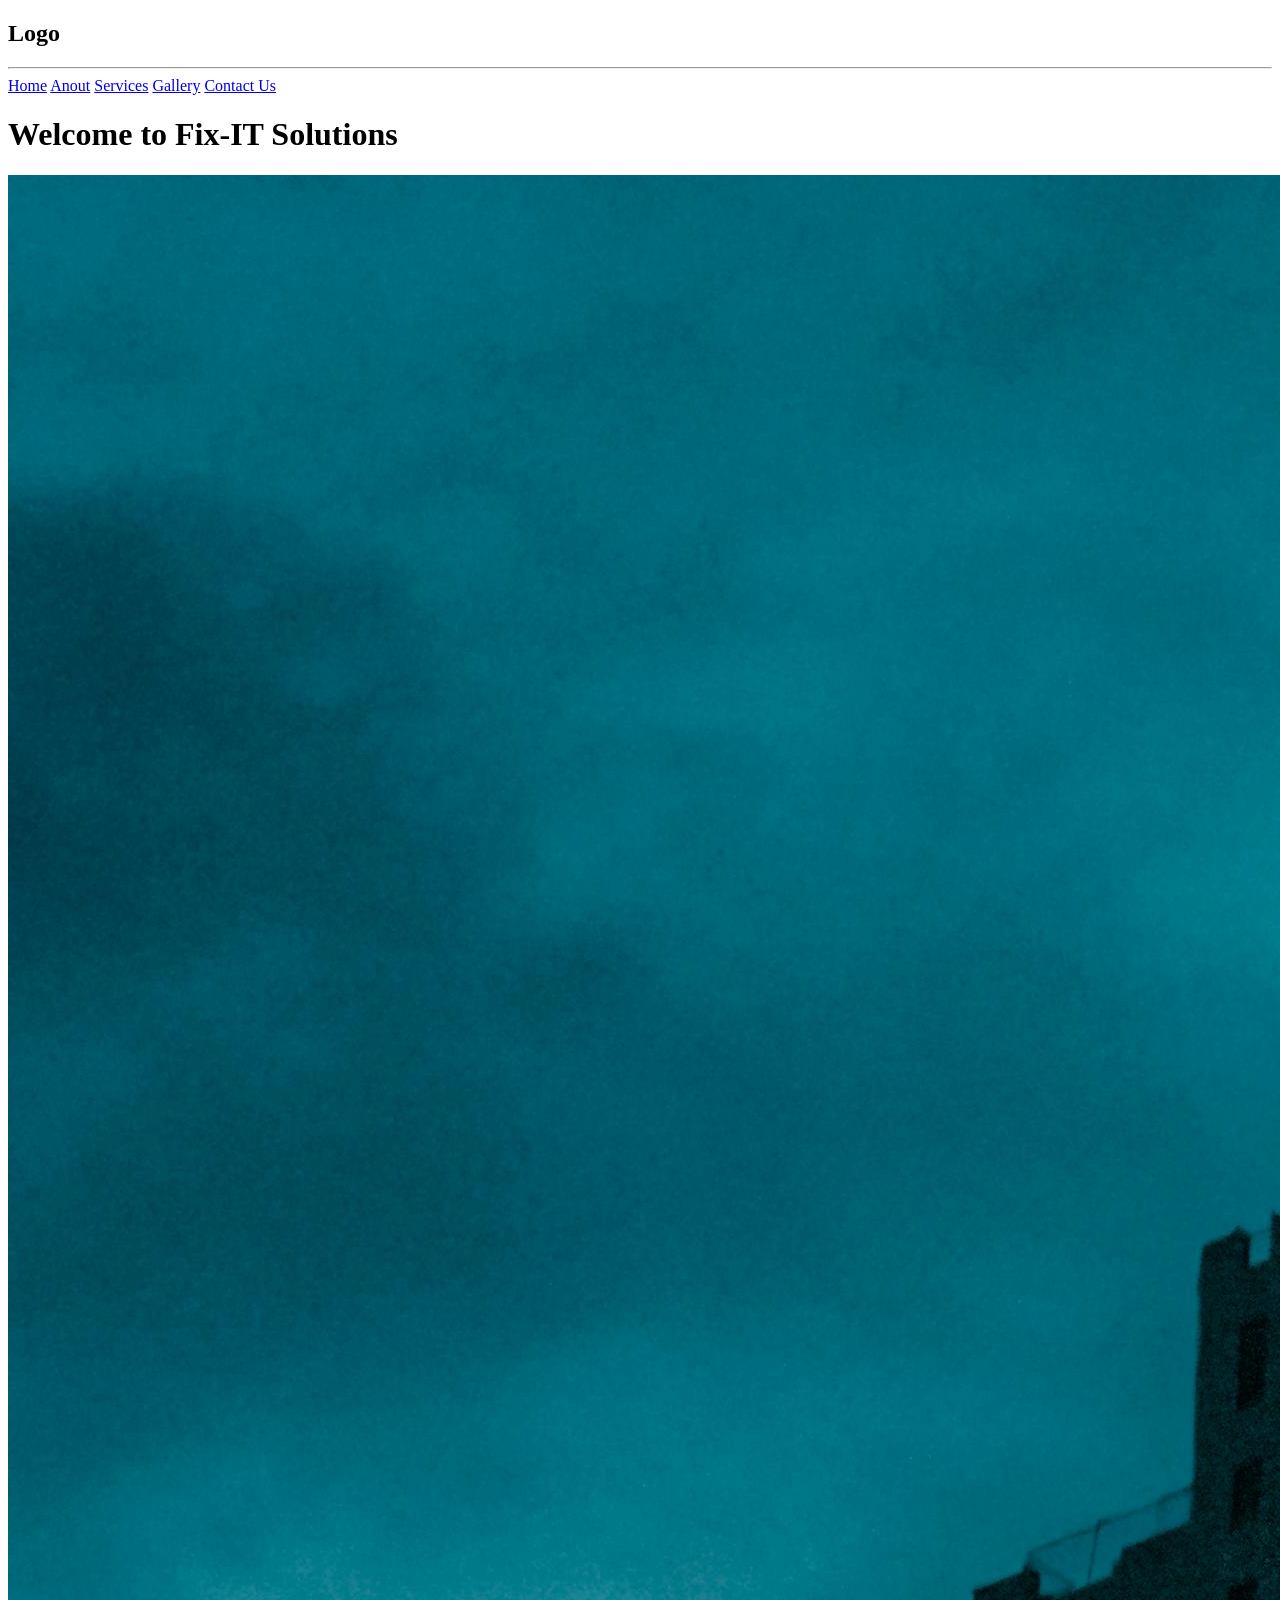
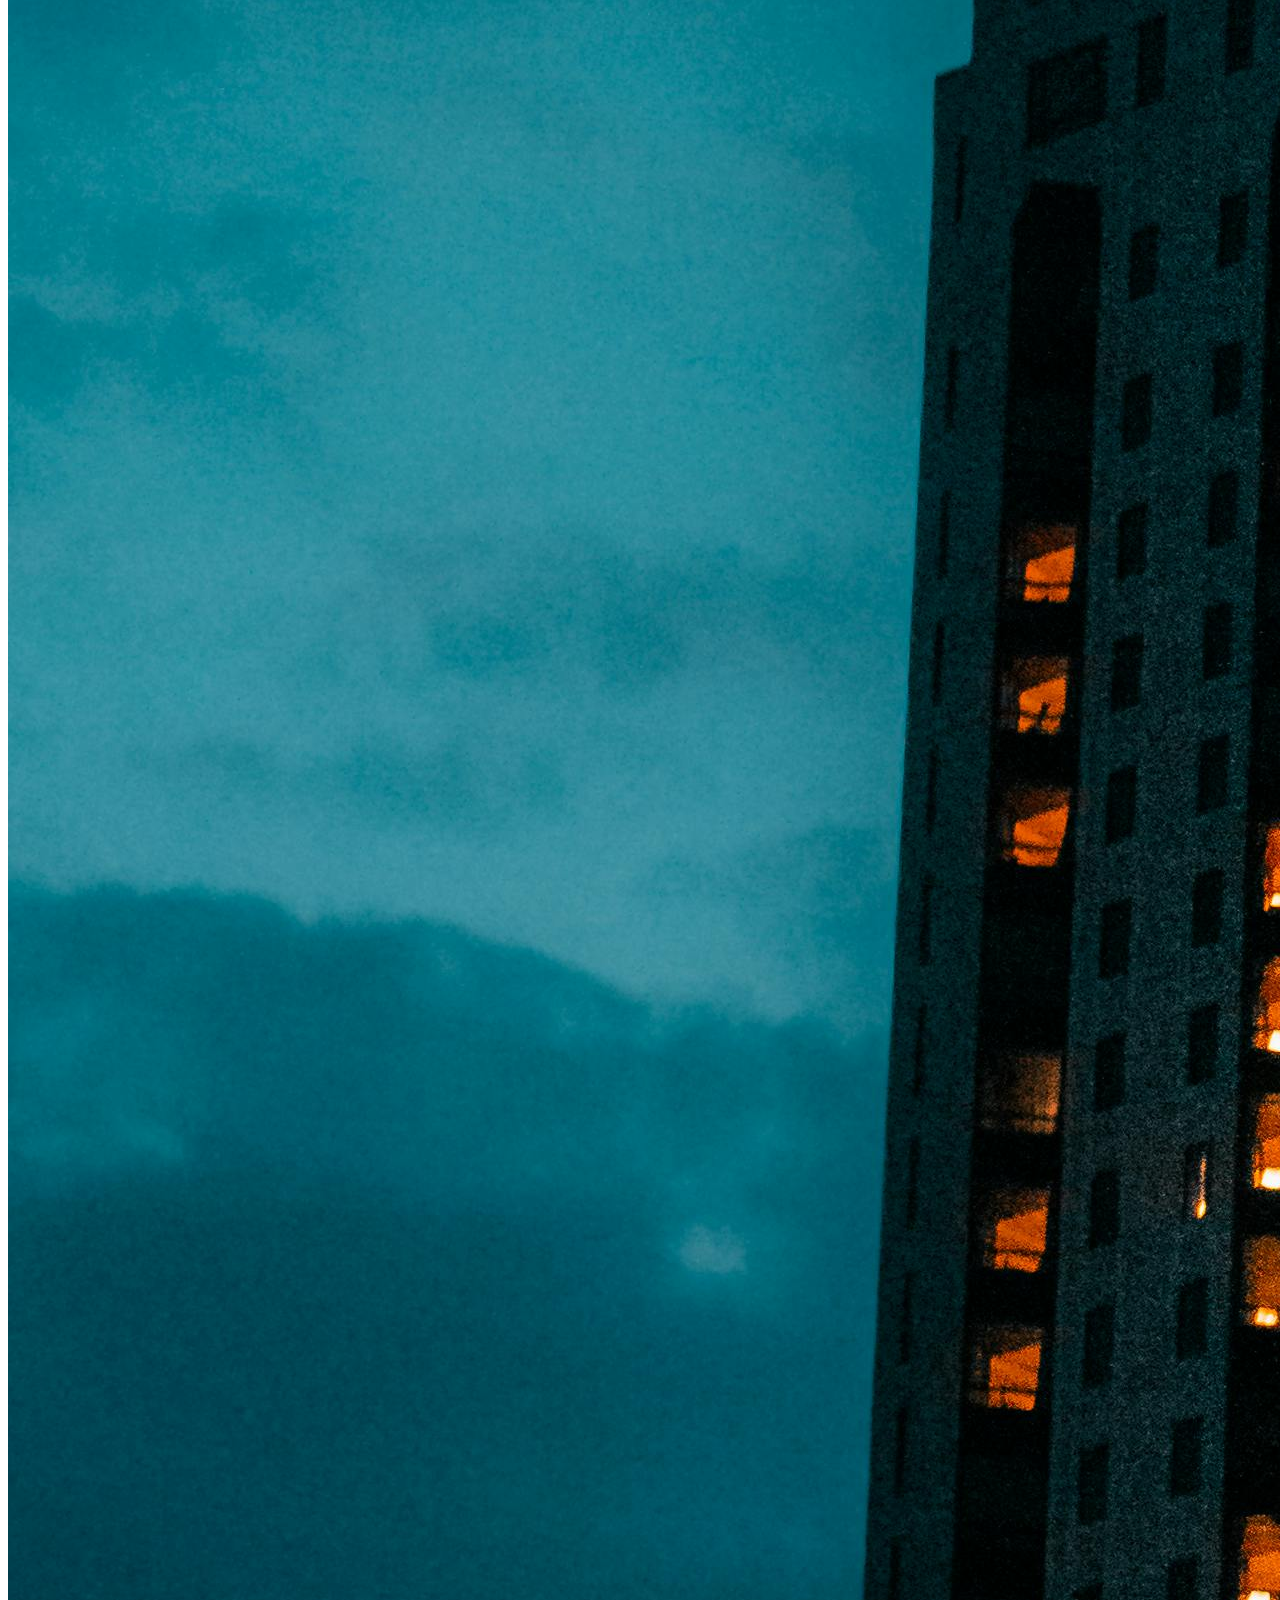
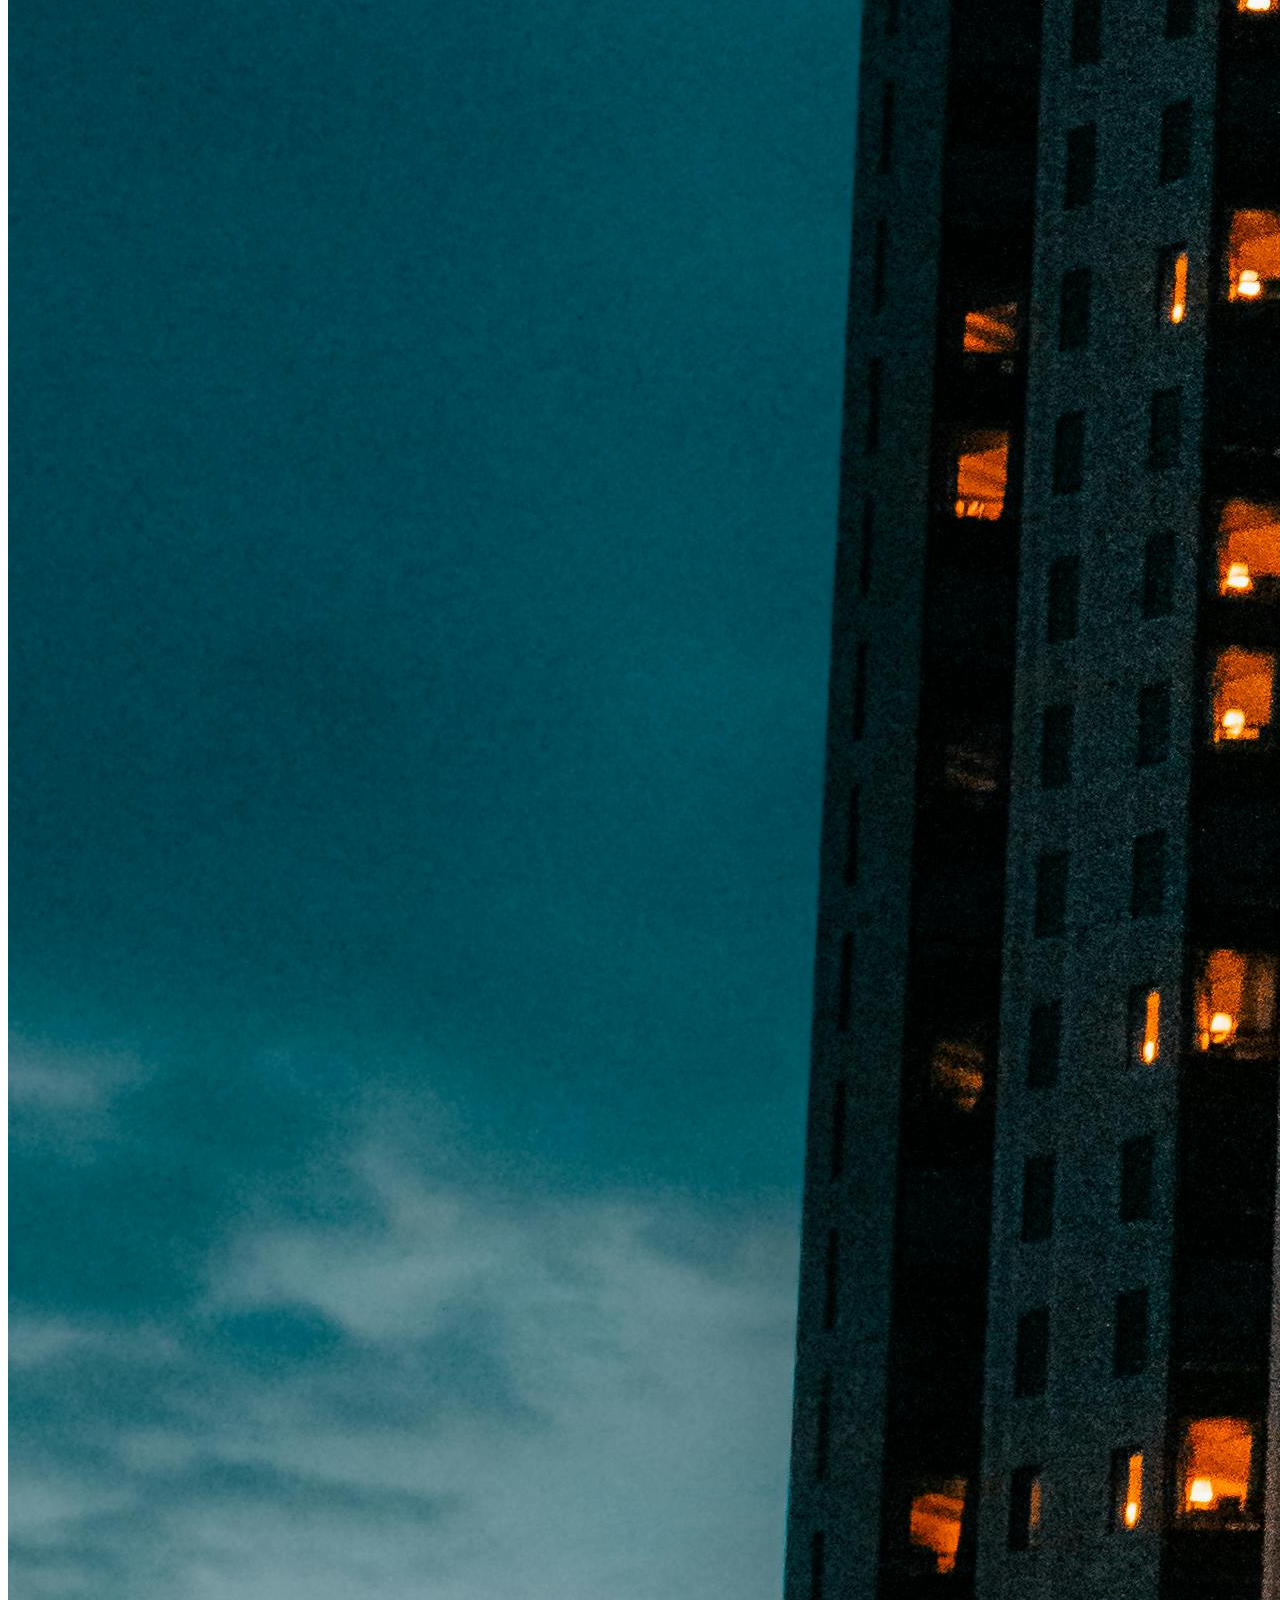
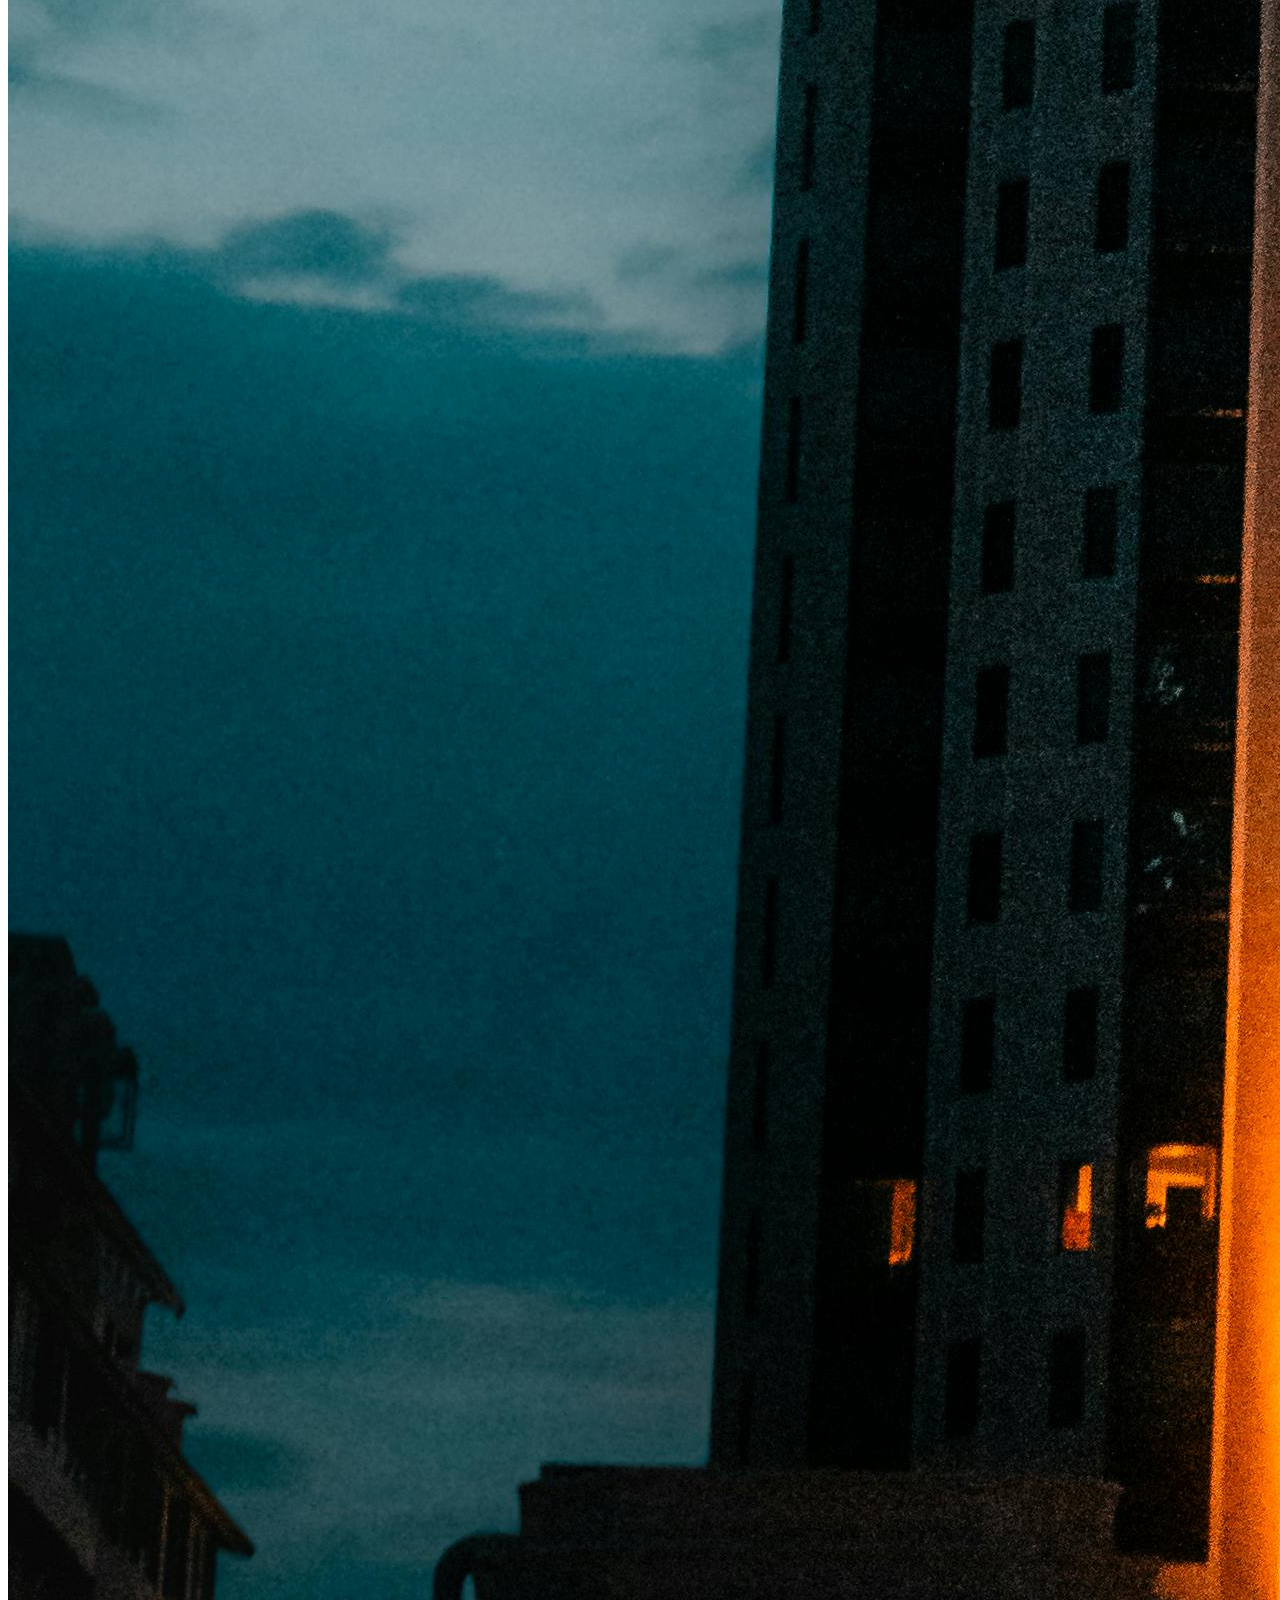
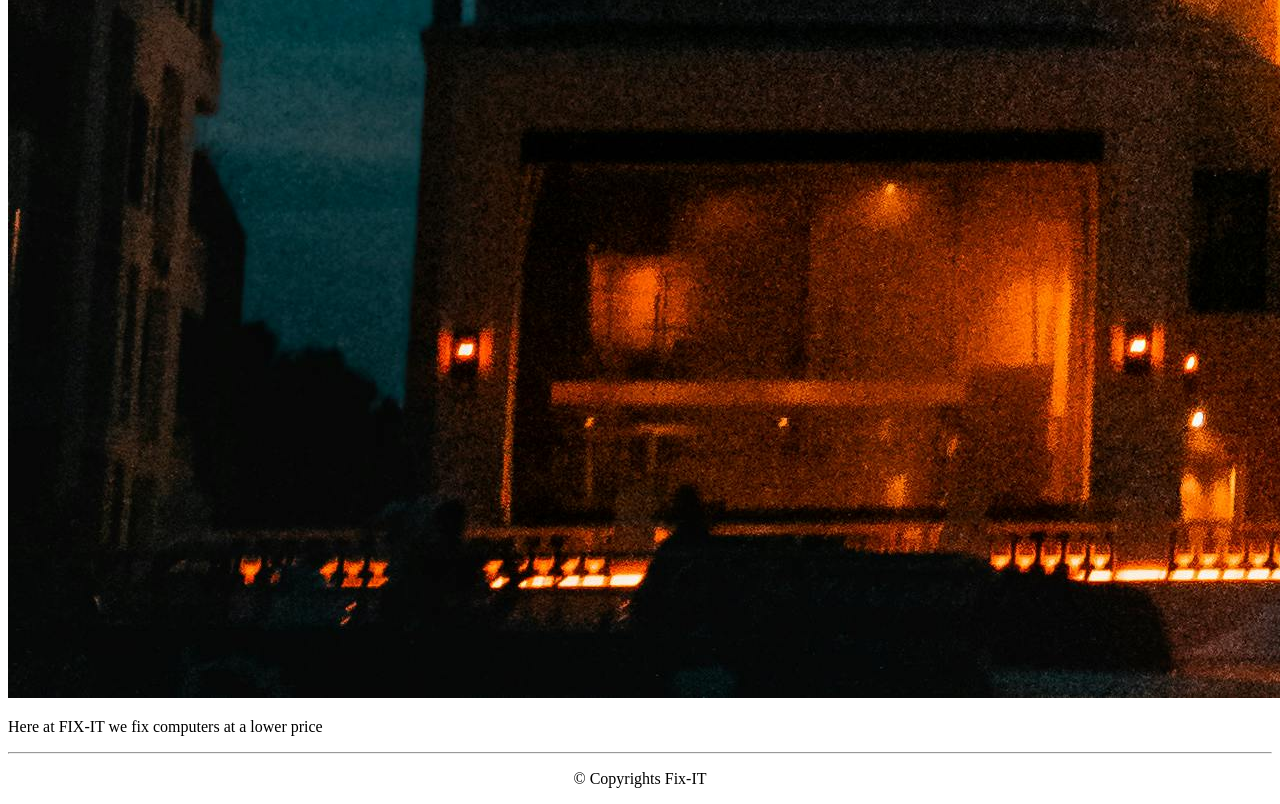
==== Index.html @ e7405445 "First  commit" ====
<!DOCTYPE html>
<html lang="en">
<head>
    <meta charset="UTF-8">
    <meta name="viewport" content="width=device-width, initial-scale=1.0">
    <title>N.W HOTEL</title>
</head>
<body>
    <Header>
        <nav>
            <h2>Logo</h2>
            <hr>
            <a href="Index.html">Home</a>
            <a href="About.html">Anout</a>
            <a href="services.html">Services</a>
            <a href="Gallery.html">Gallery</a>
            <a href="Contact.html">Contact Us</a>
        </nav>
    </Header>
    <main>
        <h1>Welcome to <span>Fix-IT Solutions</span></h1>
        <img src="Images/pexels-sunhung94-28389516.jpg" alt="A Hotel Entrence">
        <p>Here at FIX-IT we fix computers at a lower price</p>
    </main>

    <!--Footer-->
    <footer style="text-align: center;">
        <hr>
        <p>&copy; Copyrights Fix-IT</p>

    </footer>
</body>
</html>
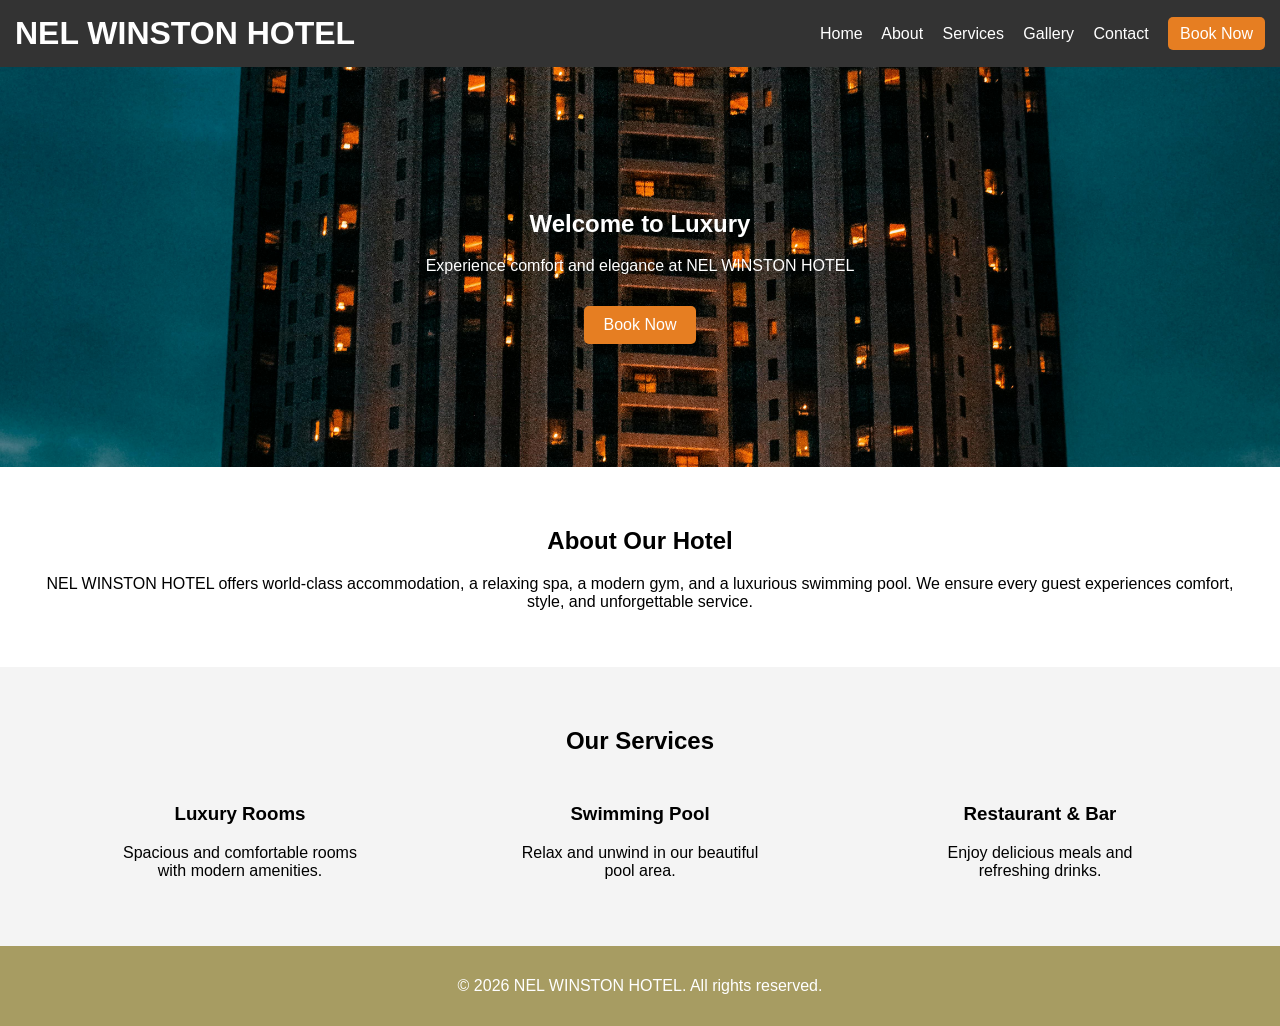
==== commit 56f4065b: "done with part 1" ====
--- a/Index.html
+++ b/Index.html
@@ -3,32 +3,61 @@
 <head>
     <meta charset="UTF-8">
     <meta name="viewport" content="width=device-width, initial-scale=1.0">
-    <title>N.W HOTEL</title>
+    <title>NEL WINSTON HOTEL</title>
 </head>
-<body>
-    <Header>
+<body style="margin:0; font-family: Arial, sans-serif; background-image:url('https://images.unsplash.com/photo-1501117716987-c8e1ecb2102b?auto=format&fit=crop&w=1920&q=80'); background-size:cover; background-position:center; background-repeat:no-repeat;">
+
+    <!-- Header -->
+    <header style="background-color:#333; color:white; padding:15px; display:flex; justify-content:space-between; align-items:center;">
+        <h1 style="margin:0;">NEL WINSTON HOTEL</h1>
         <nav>
-            <h2>Logo</h2>
-            <hr>
-            <a href="Index.html">Home</a>
-            <a href="About.html">Anout</a>
-            <a href="services.html">Services</a>
-            <a href="Gallery.html">Gallery</a>
-            <a href="Contact.html">Contact Us</a>
+            <a href="index.html" style="color:white; margin-right:15px; text-decoration:none;">Home</a>
+            <a href="about.html" style="color:white; margin-right:15px; text-decoration:none;">About</a>
+            <a href="services.html" style="color:white; margin-right:15px; text-decoration:none;">Services</a>
+            <a href="Gallery.html" style="color:white; margin-right:15px; text-decoration:none;">Gallery</a>
+            <a href="contact.html" style="color:white; margin-right:15px; text-decoration:none;">Contact</a>
+            <a href="Booknow.html" style="color:white; text-decoration:none; background:#e67e22; padding:8px 12px; border-radius:5px;">Book Now</a>
         </nav>
-    </Header>
-    <main>
-        <h1>Welcome to <span>Fix-IT Solutions</span></h1>
-        <img src="Images/pexels-sunhung94-28389516.jpg" alt="A Hotel Entrence">
-        <p>Here at FIX-IT we fix computers at a lower price</p>
-    </main>
+    </header>
 
-    <!--Footer-->
-    <footer style="text-align: center;">
-        <hr>
-        <p>&copy; Copyrights Fix-IT</p>
+    <!--Background -->
+    <section style="background:url('Images/pexels-sunhung94-28389516.jpg') no-repeat center/cover; height:400px; display:flex; align-items:center; justify-content:center; color:white; text-align:center;">
+        <div>
+            <h2>Welcome to Luxury</h2>
+            <p>Experience comfort and elegance at NEL WINSTON HOTEL</p>
+            <a href="book.html" style="display:inline-block; margin-top:15px; padding:10px 20px; background:#e67e22; color:white; text-decoration:none; border-radius:5px;">Book Now</a>
+        </div>
+    </section>
 
+    <!-- About -->
+    <section style="padding:40px; text-align:center;">
+        <h2>About Our Hotel</h2>
+        <p>NEL WINSTON HOTEL offers world-class accommodation, a relaxing spa, a modern gym, and a luxurious swimming pool. We ensure every guest experiences comfort, style, and unforgettable service.</p>
+    </section>
+
+    <!-- Services -->
+    <section style="background-color:#f4f4f4; padding:40px; text-align:center;">
+        <h2>Our Services</h2>
+        <div style="display:flex; justify-content:space-around; flex-wrap:wrap;">
+            <div style="width:250px; margin:10px;">
+                <h3>Luxury Rooms</h3>
+                <p>Spacious and comfortable rooms with modern amenities.</p>
+            </div>
+            <div style="width:250px; margin:10px;">
+                <h3>Swimming Pool</h3>
+                <p>Relax and unwind in our beautiful pool area.</p>
+            </div>
+            <div style="width:250px; margin:10px;">
+                <h3>Restaurant & Bar</h3>
+                <p>Enjoy delicious meals and refreshing drinks.</p>
+            </div>
+        </div>
+    </section>
+
+    <!-- Footer -->
+    <footer style="background-color:#a79c62; color:white; text-align:center; padding:15px;">
+        <p>&copy; 2026 NEL WINSTON HOTEL. All rights reserved.</p>
     </footer>
+
 </body>
 </html>
-        
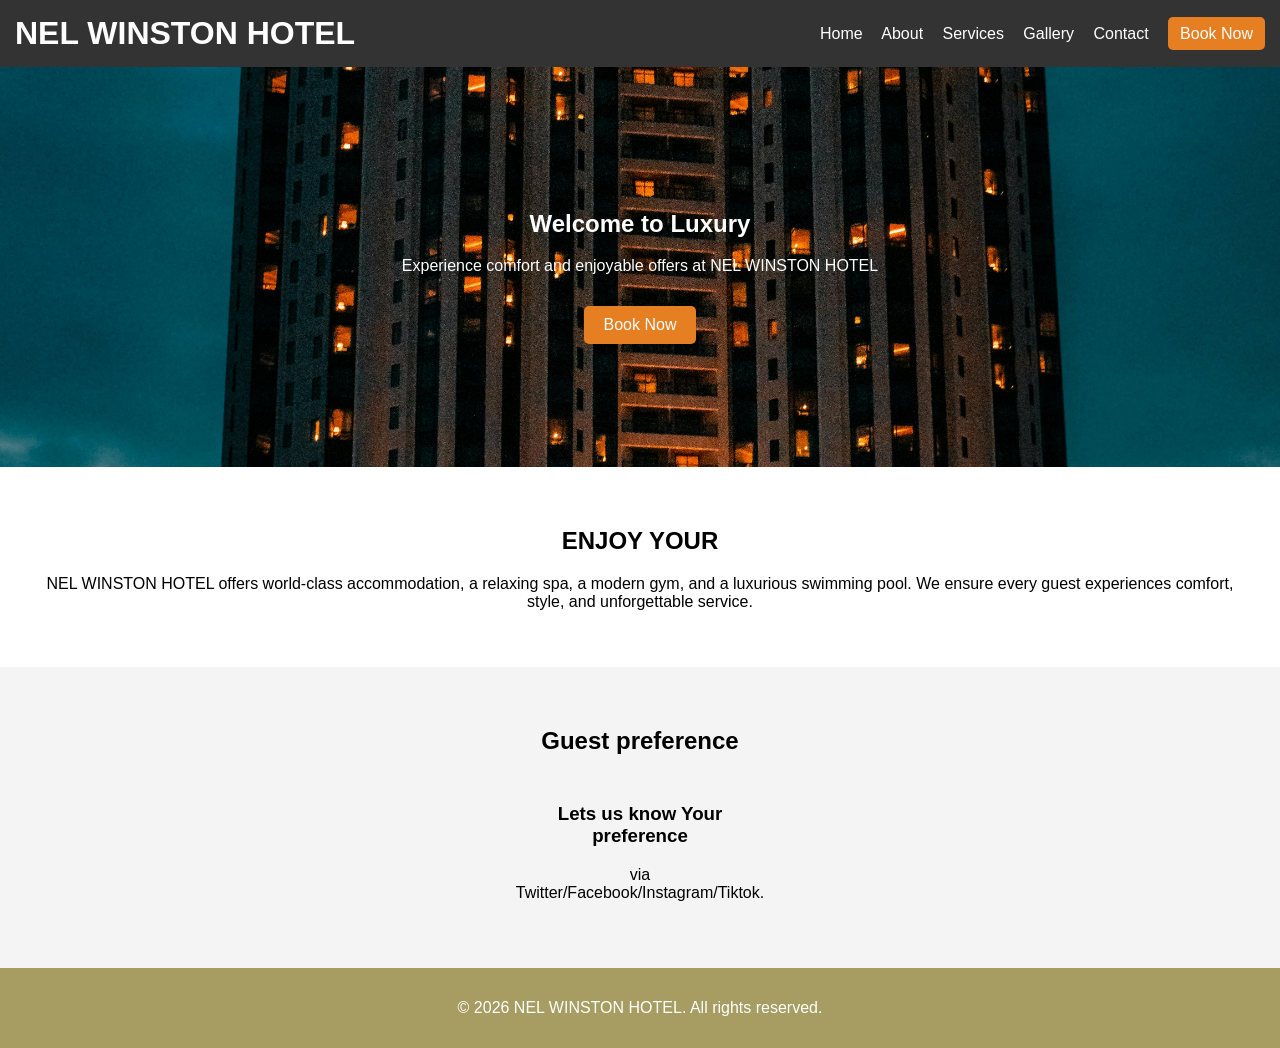
==== commit 1b83d54b: "part 1 completed" ====
--- a/Index.html
+++ b/Index.html
@@ -24,32 +24,25 @@
     <section style="background:url('Images/pexels-sunhung94-28389516.jpg') no-repeat center/cover; height:400px; display:flex; align-items:center; justify-content:center; color:white; text-align:center;">
         <div>
             <h2>Welcome to Luxury</h2>
-            <p>Experience comfort and elegance at NEL WINSTON HOTEL</p>
-            <a href="book.html" style="display:inline-block; margin-top:15px; padding:10px 20px; background:#e67e22; color:white; text-decoration:none; border-radius:5px;">Book Now</a>
+            <p>Experience comfort and enjoyable offers at NEL WINSTON HOTEL</p>
+            <a href="Booknow.html" style="display:inline-block; margin-top:15px; padding:10px 20px; background:#e67e22; color:white; text-decoration:none; border-radius:5px;">Book Now</a>
         </div>
     </section>
 
     <!-- About -->
     <section style="padding:40px; text-align:center;">
-        <h2>About Our Hotel</h2>
+        <h2>ENJOY YOUR</h2>
         <p>NEL WINSTON HOTEL offers world-class accommodation, a relaxing spa, a modern gym, and a luxurious swimming pool. We ensure every guest experiences comfort, style, and unforgettable service.</p>
     </section>
 
-    <!-- Services -->
+    <!-- Guest preference -->
     <section style="background-color:#f4f4f4; padding:40px; text-align:center;">
-        <h2>Our Services</h2>
+        <h2>Guest preference</h2>
         <div style="display:flex; justify-content:space-around; flex-wrap:wrap;">
             <div style="width:250px; margin:10px;">
-                <h3>Luxury Rooms</h3>
-                <p>Spacious and comfortable rooms with modern amenities.</p>
-            </div>
-            <div style="width:250px; margin:10px;">
-                <h3>Swimming Pool</h3>
-                <p>Relax and unwind in our beautiful pool area.</p>
-            </div>
-            <div style="width:250px; margin:10px;">
-                <h3>Restaurant & Bar</h3>
-                <p>Enjoy delicious meals and refreshing drinks.</p>
+                <h3>Lets us know Your preference</h3>
+                <p>via Twitter/Facebook/Instagram/Tiktok.</p>
+            
             </div>
         </div>
     </section>
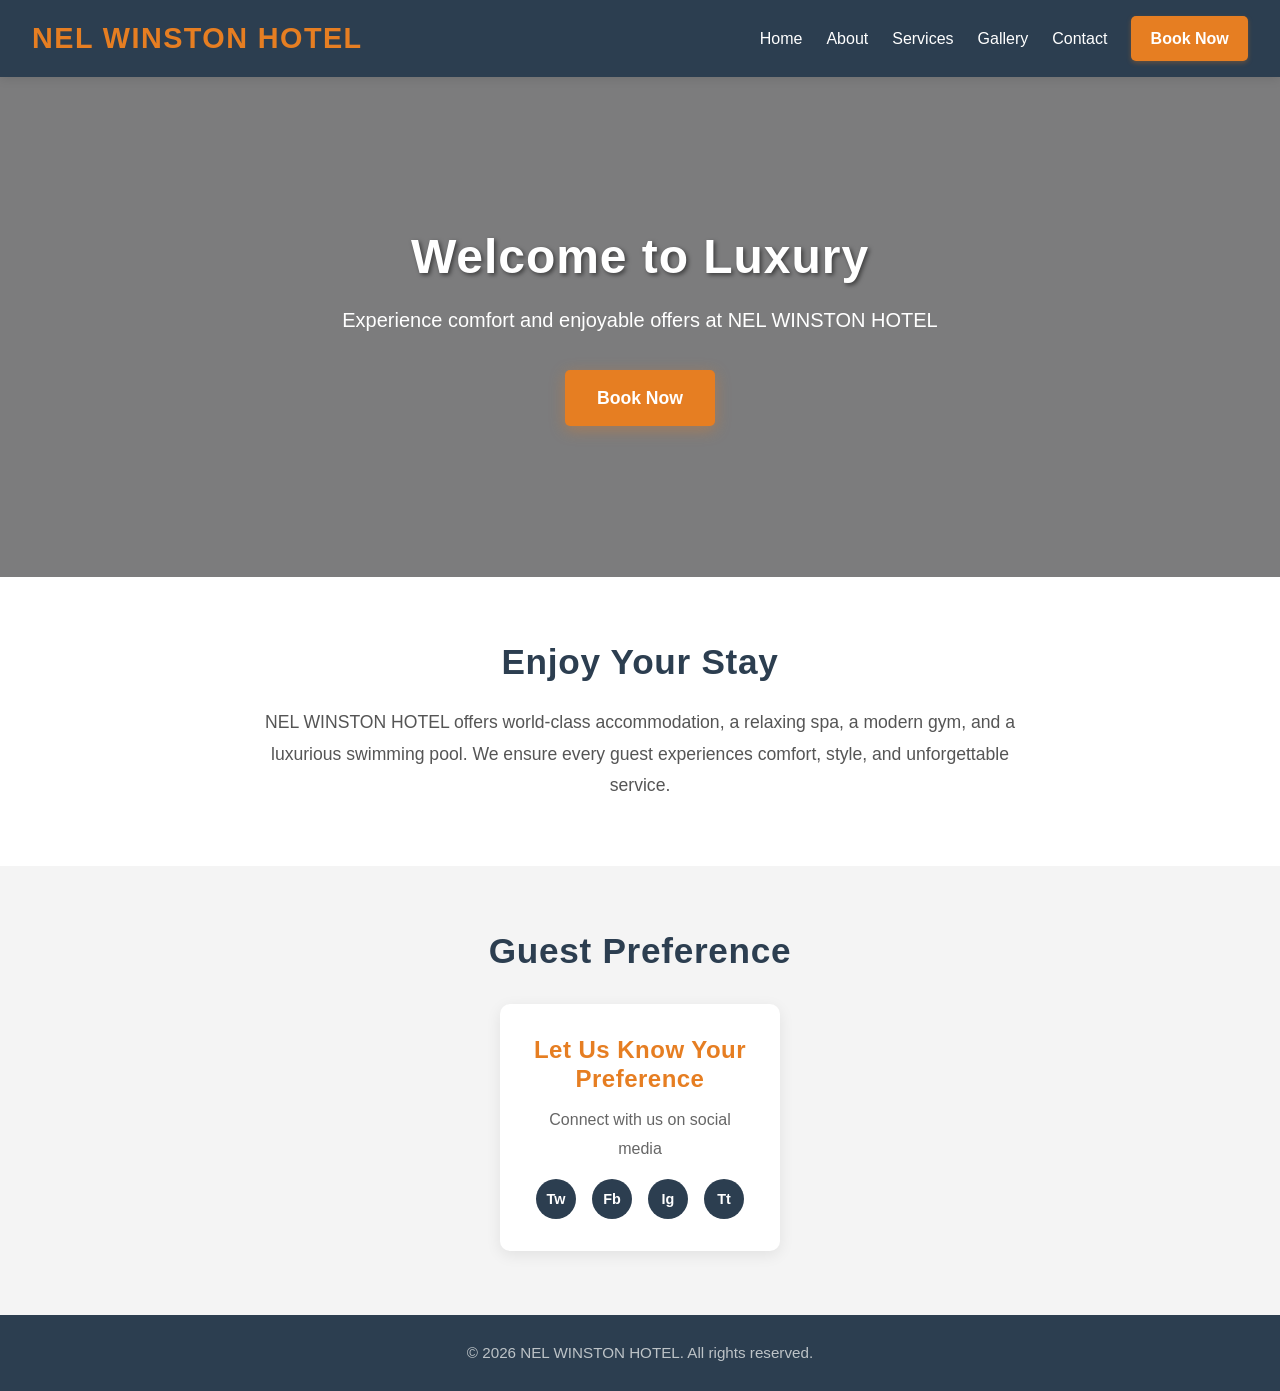
==== commit 3b6c9044: "first commit" ====
--- a/Index.html
+++ b/Index.html
@@ -3,54 +3,80 @@
 <head>
     <meta charset="UTF-8">
     <meta name="viewport" content="width=device-width, initial-scale=1.0">
-    <title>NEL WINSTON HOTEL</title>
+    <meta name="description" content="NEL WINSTON HOTEL - Experience luxury accommodation, spa, gym, and swimming pool. Book your stay today.">
+    <title>NEL WINSTON HOTEL | Luxury Accommodation</title>
+    <!-- External CSS Stylesheet - Part 2 Requirement -->
+    <link rel="stylesheet" href="CSS/style.css">
 </head>
-<body style="margin:0; font-family: Arial, sans-serif; background-image:url('https://images.unsplash.com/photo-1501117716987-c8e1ecb2102b?auto=format&fit=crop&w=1920&q=80'); background-size:cover; background-position:center; background-repeat:no-repeat;">
+<body>
+
+    <!--background-->
+   <title>Background Image Example</title>
+    <style>
+        /* Apply background to the whole page */
+        body {
+            /* Use relative path to your image */
+            background-image: url("https://wallpaperaccess.com/full/2690984.jpg");
+            background-size: cover;       /* Make image cover the whole area */
+            background-repeat: no-repeat; /* Prevent tiling */
+            background-position: center;  /* Center the image */
+            margin: 0;
+            height: 100vh; /* Full viewport height */
+        }
+
+    </style>
 
     <!-- Header -->
-    <header style="background-color:#333; color:white; padding:15px; display:flex; justify-content:space-between; align-items:center;">
-        <h1 style="margin:0;">NEL WINSTON HOTEL</h1>
+    <header>
+        <h1>NEL WINSTON HOTEL</h1>
         <nav>
-            <a href="index.html" style="color:white; margin-right:15px; text-decoration:none;">Home</a>
-            <a href="about.html" style="color:white; margin-right:15px; text-decoration:none;">About</a>
-            <a href="services.html" style="color:white; margin-right:15px; text-decoration:none;">Services</a>
-            <a href="Gallery.html" style="color:white; margin-right:15px; text-decoration:none;">Gallery</a>
-            <a href="contact.html" style="color:white; margin-right:15px; text-decoration:none;">Contact</a>
-            <a href="Booknow.html" style="color:white; text-decoration:none; background:#e67e22; padding:8px 12px; border-radius:5px;">Book Now</a>
+            <a href="index.html">Home</a>
+            <a href="about.html">About</a>
+            <a href="services.html">Services</a>
+            <a href="gallery.html">Gallery</a>
+            <a href="contact.html">Contact</a>
+            <a href="booknow.html" class="book-now-btn">Book Now</a>
         </nav>
     </header>
 
-    <!--Background -->
-    <section style="background:url('Images/pexels-sunhung94-28389516.jpg') no-repeat center/cover; height:400px; display:flex; align-items:center; justify-content:center; color:white; text-align:center;">
-        <div>
+
+    <!-- Hero Section -->
+    <section class="hero">
+        <div class="hero-content">
             <h2>Welcome to Luxury</h2>
             <p>Experience comfort and enjoyable offers at NEL WINSTON HOTEL</p>
-            <a href="Booknow.html" style="display:inline-block; margin-top:15px; padding:10px 20px; background:#e67e22; color:white; text-decoration:none; border-radius:5px;">Book Now</a>
+            <a href="booknow.html" class="hero-btn">Book Now</a>
         </div>
     </section>
 
-    <!-- About -->
-    <section style="padding:40px; text-align:center;">
-        <h2>ENJOY YOUR</h2>
+    <!-- About Section -->
+    <section class="about">
+        <h2>Enjoy Your Stay</h2>
         <p>NEL WINSTON HOTEL offers world-class accommodation, a relaxing spa, a modern gym, and a luxurious swimming pool. We ensure every guest experiences comfort, style, and unforgettable service.</p>
     </section>
 
-    <!-- Guest preference -->
-    <section style="background-color:#f4f4f4; padding:40px; text-align:center;">
-        <h2>Guest preference</h2>
-        <div style="display:flex; justify-content:space-around; flex-wrap:wrap;">
-            <div style="width:250px; margin:10px;">
-                <h3>Lets us know Your preference</h3>
-                <p>via Twitter/Facebook/Instagram/Tiktok.</p>
-            
+
+    <!-- Guest Preference Section -->
+    <section class="guest-preference">
+        <h2>Guest Preference</h2>
+        <div class="preference-container">
+            <div class="preference-card">
+                <h3>Let Us Know Your Preference</h3>
+                <p>Connect with us on social media</p>
+                <div class="social-links">
+                    <a href="https://twitter.com/nelwinston" target="_blank" rel="noopener noreferrer" aria-label="Twitter">Tw</a>
+                    <a href="https://facebook.com/nelwinston" target="_blank" rel="noopener noreferrer" aria-label="Facebook">Fb</a>
+                    <a href="https://instagram.com/nelwinston" target="_blank" rel="noopener noreferrer" aria-label="Instagram">Ig</a>
+                    <a href="https://tiktok.com/@nelwinston" target="_blank" rel="noopener noreferrer" aria-label="TikTok">Tt</a>
+                </div>
             </div>
         </div>
     </section>
 
     <!-- Footer -->
-    <footer style="background-color:#a79c62; color:white; text-align:center; padding:15px;">
+    <footer>
         <p>&copy; 2026 NEL WINSTON HOTEL. All rights reserved.</p>
     </footer>
 
 </body>
-</html>
+</html>
--- a/CSS/style.css
+++ b/CSS/style.css
@@ -0,0 +1,864 @@
+/* ============================================
+   NEL WINSTON HOTEL - External Stylesheet
+   Part 2: CSS Styling and Responsive Design
+   ============================================ */
+
+/* 2.2 CSS Reset & Base Styles */
+*,
+*::before,
+*::after {
+    margin: 0;
+    padding: 0;
+    box-sizing: border-box;
+}
+
+html {
+    font-size: 16px;
+    scroll-behavior: smooth;
+}
+
+body {
+    font-family: 'Segoe UI', Tahoma, Geneva, Verdana, sans-serif;
+    line-height: 1.6;
+    color: #333;
+    background-color: #f8f9fa;
+}
+
+/* 2.3 Typography Styles */
+h1, h2, h3, h4, h5, h6 {
+    font-weight: 700;
+    line-height: 1.2;
+    letter-spacing: 0.02em;
+    margin-bottom: 1rem;
+}
+
+h1 {
+    font-size: 2.5rem;
+}
+
+h2 {
+    font-size: 2rem;
+    color: #2c3e50;
+}
+
+h3 {
+    font-size: 1.5rem;
+    color: #34495e;
+}
+
+p {
+    font-size: 1rem;
+    line-height: 1.8;
+    margin-bottom: 1rem;
+}
+
+a {
+    text-decoration: none;
+    color: inherit;
+    transition: color 0.3s ease;
+}
+
+/* 2.4 Layout Structure - Header */
+header {
+    background-color: #2c3e50;
+    color: white;
+    padding: 1rem 2rem;
+    display: flex;
+    justify-content: space-between;
+    align-items: center;
+    position: sticky;
+    top: 0;
+    z-index: 1000;
+    box-shadow: 0 2px 10px rgba(0, 0, 0, 0.1);
+}
+
+header h1 {
+    font-size: 1.8rem;
+    margin: 0;
+    color: #e67e22;
+    letter-spacing: 0.05em;
+}
+
+/* Navigation */
+nav {
+    display: flex;
+    align-items: center;
+    gap: 1.5rem;
+}
+
+nav a {
+    color: white;
+    font-size: 1rem;
+    font-weight: 500;
+    padding: 0.5rem 0;
+    position: relative;
+    transition: color 0.3s ease;
+}
+
+/* 2.5 Visual Styles  */
+nav a::after {
+    content: '';
+    position: absolute;
+    bottom: 0;
+    left: 0;
+    width: 0;
+    height: 2px;
+    background-color: #e67e22;
+    transition: width 0.3s ease;
+}
+
+nav a:hover,
+nav a:focus {
+    color: #e67e22;
+    outline: none;
+}
+
+nav a:hover::after,
+nav a:focus::after {
+    width: 100%;
+}
+
+nav a:active {
+    color: #d35400;
+}
+
+/* Book Now Button */
+.book-now-btn {
+    background-color: #e67e22;
+    color: white;
+    padding: 0.6rem 1.2rem;
+    border-radius: 5px;
+    font-weight: 600;
+    transition: all 0.3s ease;
+    box-shadow: 0 2px 5px rgba(230, 126, 34, 0.3);
+}
+
+.book-now-btn:hover,
+.book-now-btn:focus {
+    background-color: #d35400;
+    transform: translateY(-2px);
+    box-shadow: 0 4px 12px rgba(230, 126, 34, 0.4);
+    outline: none;
+}
+
+.book-now-btn:active {
+    transform: translateY(0);
+    box-shadow: 0 2px 5px rgba(230, 126, 34, 0.3);
+}
+
+/* Hero Section */
+.hero {
+    background: linear-gradient(rgba(0, 0, 0, 0.5), rgba(0, 0, 0, 0.5)), 
+                url('https://images.unsplash.com/photo-1501117716987-c8e1ecb2102b?auto=format&fit=crop&w=1920&q=80') no-repeat center/cover;
+    height: 500px;
+    display: flex;
+    align-items: center;
+    justify-content: center;
+    color: white;
+    text-align: center;
+    position: relative;
+}
+
+.hero-content h2 {
+    font-size: 3rem;
+    margin-bottom: 1rem;
+    color: white;
+    text-shadow: 2px 2px 4px rgba(0, 0, 0, 0.5);
+}
+
+.hero-content p {
+    font-size: 1.25rem;
+    margin-bottom: 2rem;
+    max-width: 600px;
+    margin-left: auto;
+    margin-right: auto;
+}
+
+.hero-btn {
+    display: inline-block;
+    padding: 0.875rem 2rem;
+    background-color: #e67e22;
+    color: white;
+    font-size: 1.1rem;
+    font-weight: 600;
+    border-radius: 5px;
+    transition: all 0.3s ease;
+    box-shadow: 0 4px 15px rgba(230, 126, 34, 0.4);
+}
+
+.hero-btn:hover,
+.hero-btn:focus {
+    background-color: #d35400;
+    transform: translateY(-3px);
+    box-shadow: 0 6px 20px rgba(230, 126, 34, 0.5);
+    outline: none;
+}
+
+.hero-btn:active {
+    transform: translateY(-1px);
+}
+
+/* About Section */
+.about {
+    padding: 4rem 2rem;
+    text-align: center;
+    background-color: white;
+}
+
+.about h2 {
+    font-size: 2.2rem;
+    margin-bottom: 1.5rem;
+    color: #2c3e50;
+}
+
+.about p {
+    max-width: 800px;
+    margin: 0 auto;
+    color: #555;
+    font-size: 1.1rem;
+}
+
+/* Guest Preference Section */
+.guest-preference {
+    background-color: #f4f4f4;
+    padding: 4rem 2rem;
+    text-align: center;
+}
+
+.guest-preference h2 {
+    font-size: 2.2rem;
+    margin-bottom: 2rem;
+    color: #2c3e50;
+}
+
+.preference-container {
+    display: flex;
+    justify-content: center;
+    flex-wrap: wrap;
+    gap: 2rem;
+    max-width: 1200px;
+    margin: 0 auto;
+}
+
+.preference-card {
+    background-color: white;
+    padding: 2rem;
+    border-radius: 10px;
+    width: 280px;
+    box-shadow: 0 4px 15px rgba(0, 0, 0, 0.08);
+    transition: transform 0.3s ease, box-shadow 0.3s ease;
+}
+
+.preference-card:hover {
+    transform: translateY(-5px);
+    box-shadow: 0 8px 25px rgba(0, 0, 0, 0.12);
+}
+
+.preference-card h3 {
+    color: #e67e22;
+    margin-bottom: 0.75rem;
+}
+
+.preference-card p {
+    color: #666;
+    margin-bottom: 0;
+}
+
+.social-links {
+    display: flex;
+    justify-content: center;
+    gap: 1rem;
+    margin-top: 1rem;
+}
+
+.social-links a {
+    display: inline-flex;
+    align-items: center;
+    justify-content: center;
+    width: 40px;
+    height: 40px;
+    background-color: #2c3e50;
+    color: white;
+    border-radius: 50%;
+    font-size: 0.9rem;
+    font-weight: 600;
+    transition: all 0.3s ease;
+}
+
+.social-links a:hover,
+.social-links a:focus {
+    background-color: #e67e22;
+    transform: scale(1.1);
+    outline: none;
+}
+
+/* Footer */
+footer {
+    background-color: #2c3e50;
+    color: white;
+    text-align: center;
+    padding: 1.5rem;
+}
+
+footer p {
+    margin: 0;
+    font-size: 0.95rem;
+    color: #bdc3c7;
+}
+
+/*
+   3. RESPONSIVE DESIGN - Media Queries
+ 
+/* 3.1 Breakpoints */
+
+/* Tablet (768px - 1024px) */
+@media screen and (max-width: 1024px) {
+    header {
+        padding: 1rem;
+    }
+
+    header h1 {
+        font-size: 1.5rem;
+    }
+
+    nav {
+        gap: 1rem;
+    }
+
+    .hero {
+        height: 400px;
+    }
+
+    .hero-content h2 {
+        font-size: 2.5rem;
+    }
+}
+
+/* Mobile (up to 768px) */
+@media screen and (max-width: 768px) {
+    header {
+        flex-direction: column;
+        padding: 1rem;
+        gap: 1rem;
+    }
+
+    header h1 {
+        font-size: 1.5rem;
+    }
+
+    nav {
+        flex-wrap: wrap;
+        justify-content: center;
+        gap: 0.75rem;
+    }
+
+    nav a {
+        font-size: 0.9rem;
+    }
+
+    .book-now-btn {
+        padding: 0.5rem 1rem;
+        font-size: 0.9rem;
+    }
+
+    .hero {
+        height: 350px;
+        padding: 0 1rem;
+    }
+
+    .hero-content h2 {
+        font-size: 2rem;
+    }
+
+    .hero-content p {
+        font-size: 1rem;
+    }
+
+    .about,
+    .guest-preference {
+        padding: 3rem 1.5rem;
+    }
+
+    .about h2,
+    .guest-preference h2 {
+        font-size: 1.8rem;
+    }
+
+    .preference-container {
+        flex-direction: column;
+        align-items: center;
+    }
+
+    .preference-card {
+        width: 100%;
+        max-width: 350px;
+    }
+}
+
+/* Small Mobile (up to 480px) */
+@media screen and (max-width: 480px) {
+    html {
+        font-size: 14px;
+    }
+
+    header h1 {
+        font-size: 1.3rem;
+    }
+
+    nav {
+        gap: 0.5rem;
+    }
+
+    nav a {
+        font-size: 0.85rem;
+        padding: 0.3rem 0;
+    }
+
+    .hero {
+        height: 300px;
+    }
+
+    .hero-content h2 {
+        font-size: 1.6rem;
+    }
+
+    .hero-btn {
+        padding: 0.75rem 1.5rem;
+        font-size: 1rem;
+    }
+
+    .about h2,
+    .guest-preference h2 {
+        font-size: 1.5rem;
+    }
+
+    .preference-card {
+        padding: 1.5rem;
+    }
+}
+
+/* 3.2 Relative Units - Using rem, em, and % throughout */
+/* All font sizes use rem, spacing uses rem, widths use % where appropriate */
+
+/* 3.3 Responsive Images */
+img {
+    max-width: 100%;
+    height: auto;
+    display: block;
+}
+
+/* Accessibility - Focus styles */
+a:focus-visible,
+button:focus-visible {
+    outline: 3px solid #e67e22;
+    outline-offset: 2px;
+}
+
+/* Print styles */
+@media print {
+    header,
+    footer,
+    .hero-btn,
+    .book-now-btn {
+        display: none;
+    }
+
+    body {
+        background: white;
+        color: black;
+    }
+}
+
+
+/*  ADDITIONAL PAGE STYLES*/
+
+/* --- Book Now Page --- */
+.booking-page {
+    padding: 3rem 2rem;
+    max-width: 1200px;
+    margin: 0 auto;
+}
+
+.booking-page h1,
+.booking-page h2 {
+    text-align: center;
+    color: #2c3e50;
+    margin-bottom: 2rem;
+}
+
+.pricing-table {
+    display: flex;
+    justify-content: center;
+    flex-wrap: wrap;
+    gap: 2rem;
+    margin-bottom: 4rem;
+}
+
+.pricing-card {
+    background-color: white;
+    border-radius: 15px;
+    padding: 2rem;
+    width: 100%;
+    max-width: 320px;
+    box-shadow: 0 5px 20px rgba(0, 0, 0, 0.1);
+    text-align: center;
+    transition: transform 0.3s ease, box-shadow 0.3s ease;
+    border: 2px solid transparent;
+}
+
+.pricing-card:hover {
+    transform: translateY(-10px);
+    box-shadow: 0 15px 40px rgba(0, 0, 0, 0.15);
+    border-color: #e67e22;
+}
+
+.pricing-card h2 {
+    color: #2c3e50;
+    font-size: 1.5rem;
+    margin-bottom: 0.5rem;
+}
+
+.price {
+    font-size: 1.25rem;
+    color: #e67e22;
+    font-weight: 700;
+    margin-bottom: 1.5rem;
+}
+
+.features {
+    list-style: none;
+    padding: 0;
+    margin-bottom: 2rem;
+}
+
+.features li {
+    padding: 0.5rem 0;
+    border-bottom: 1px solid #eee;
+    color: #555;
+}
+
+.features li:last-child {
+    border-bottom: none;
+}
+
+.btn {
+    display: inline-block;
+    padding: 0.75rem 2rem;
+    background-color: #e67e22;
+    color: white;
+    border-radius: 5px;
+    font-weight: 600;
+    transition: all 0.3s ease;
+}
+
+.btn:hover,
+.btn:focus {
+    background-color: #d35400;
+    transform: scale(1.05);
+    outline: none;
+}
+
+
+/* Booking Form */
+.booking-form {
+    max-width: 600px;
+    margin: 0 auto;
+    background-color: white;
+    padding: 2.5rem;
+    border-radius: 15px;
+    box-shadow: 0 5px 20px rgba(0, 0, 0, 0.1);
+}
+
+.booking-form label {
+    display: block;
+    margin-bottom: 0.5rem;
+    font-weight: 600;
+    color: #2c3e50;
+}
+
+.booking-form input,
+.booking-form select {
+    width: 100%;
+    padding: 0.75rem;
+    margin-bottom: 1.25rem;
+    border: 2px solid #ddd;
+    border-radius: 5px;
+    font-size: 1rem;
+    font-family: inherit;
+    transition: border-color 0.3s ease;
+}
+
+.booking-form input:focus,
+.booking-form select:focus {
+    border-color: #e67e22;
+    outline: none;
+}
+
+.booking-form button {
+    width: 100%;
+    padding: 1rem;
+    background-color: #e67e22;
+    color: white;
+    border: none;
+    border-radius: 5px;
+    font-size: 1.1rem;
+    font-weight: 600;
+    cursor: pointer;
+    transition: all 0.3s ease;
+}
+ 
+.booking-form button:hover,
+.booking-form button:focus {
+    background-color: #d35400;
+    transform: translateY(-2px);
+    box-shadow: 0 5px 15px rgba(230, 126, 34, 0.4);
+}
+
+/* --- Services Page --- */
+.services-page {
+    padding: 4rem 2rem;
+    text-align: center;
+    background: linear-gradient(rgba(0, 0, 0, 0.6), rgba(0, 0, 0, 0.6)), 
+                url('https://wallpaperaccess.com/full/2690984.jpg') no-repeat center/cover fixed;
+    min-height: 80vh;
+}
+
+.services-page h2 {
+    color: white;
+    font-size: 2.5rem;
+    margin-bottom: 3rem;
+    text-shadow: 2px 2px 4px rgba(0, 0, 0, 0.5);
+}
+
+.services-container {
+    display: flex;
+    justify-content: center;
+    flex-wrap: wrap;
+    gap: 2rem;
+    max-width: 1200px;
+    margin: 0 auto;
+}
+
+.service-card {
+    background-color: rgba(255, 255, 255, 0.95);
+    padding: 2.5rem;
+    border-radius: 15px;
+    width: 250px;
+    box-shadow: 0 8px 25px rgba(0, 0, 0, 0.2);
+    transition: transform 0.3s ease;
+}
+
+.service-card:hover {
+    transform: translateY(-10px);
+}
+
+.service-card h3 {
+    color: #e67e22;
+    font-size: 1.4rem;
+    margin-bottom: 1rem;
+}
+
+.service-card p {
+    color: #555;
+    margin-bottom: 0;
+}
+
+/* --- Gallery Page --- */
+.gallery-page {
+    padding: 3rem 2rem;
+    text-align: center;
+    background-color: #f8f9fa;
+}
+
+.gallery-page h1 {
+    color: #2c3e50;
+    margin-bottom: 2rem;
+    font-size: 2.5rem;
+}
+
+.gallery-grid {
+    display: flex;
+    flex-wrap: wrap;
+    justify-content: center;
+    gap: 1.5rem;
+    max-width: 1400px;
+    margin: 0 auto;
+}
+
+.gallery-grid img {
+    width: 300px;
+    height: 200px;
+    object-fit: cover;
+    border-radius: 10px;
+    box-shadow: 0 4px 15px rgba(0, 0, 0, 0.1);
+    transition: transform 0.3s ease, box-shadow 0.3s ease;
+    cursor: pointer;
+}
+
+.gallery-grid img:hover,
+.gallery-grid img:focus {
+    transform: scale(1.05);
+    box-shadow: 0 8px 25px rgba(0, 0, 0, 0.2);
+}
+
+/* --- Contact Page --- */
+.contact-page {
+    padding: 4rem 2rem;
+    text-align: center;
+    background: linear-gradient(135deg, #2c3e50 0%, #34495e 100%);
+    min-height: 80vh;
+    display: flex;
+    align-items: center;
+    justify-content: center;
+}
+
+.contact-content {
+    background-color: white;
+    padding: 3rem;
+    border-radius: 15px;
+    box-shadow: 0 10px 40px rgba(0, 0, 0, 0.3);
+    max-width: 600px;
+    width: 100%;
+}
+
+.contact-content h1 {
+    color: #2c3e50;
+    font-size: 2.5rem;
+    margin-bottom: 2rem;
+}
+
+.contact-info {
+    text-align: left;
+    margin-top: 1.5rem;
+}
+
+.contact-info p {
+    font-size: 1.1rem;
+    padding: 0.75rem 0;
+    border-bottom: 1px solid #eee;
+    color: #555;
+    margin-bottom: 0;
+}
+
+.contact-info p:last-child {
+    border-bottom: none;
+}
+
+.contact-info strong {
+    color: #2c3e50;
+    display: inline-block;
+    width: 80px;
+}
+
+/* --- About Page Specific --- */
+.about-page {
+    padding: 4rem 2rem;
+    max-width: 1000px;
+    margin: 0 auto;
+    text-align: center;
+}
+
+.about-page h2 {
+    font-size: 2.5rem;
+    color: #2c3e50;
+    margin-bottom: 3rem;
+}
+
+.about-content {
+    text-align: left;
+    margin-bottom: 3rem;
+}
+
+.about-block {
+    background-color: rgb(255, 255, 255);
+    padding: 2rem;
+    margin-bottom: 1.5rem;
+    border-radius: 10px;
+    box-shadow: 0 3px 15px rgba(0, 0, 0, 0.08);
+    border-left: 4px solid #e67e22;
+}
+
+.about-block h3 {
+    color: #e67e22;
+    font-size: 1.3rem;
+    margin-bottom: 0.75rem;
+}
+
+.about-block p {
+    color: #555;
+    margin-bottom: 0;
+    line-height: 1.8;
+}
+
+.about-summary {
+    background-color: #2c3e50;
+    color: white;
+    padding: 2rem;
+    border-radius: 10px;
+    margin-top: 2rem;
+}
+
+.about-summary p {
+    color: #ecf0f1;
+    margin-bottom: 0;
+    font-size: 1.1rem;
+}
+
+/* RESPONSIVE Adjustments For New Pages */
+
+@media screen and (max-width: 768px) {
+    .pricing-table {
+        flex-direction: column;
+        align-items: center;
+    }
+
+    .pricing-card {
+        max-width: 100%;
+    }
+
+    .services-container {
+        flex-direction: column;
+        align-items: center;
+    }
+
+    .service-card {
+        width: 100%;
+        max-width: 350px;
+    }
+
+    .gallery-grid img {
+        width: 100%;
+        max-width: 350px;
+        height: auto;
+    }
+
+    .contact-content {
+        padding: 2rem 1.5rem;
+    }
+
+    .about-page {
+        padding: 2rem 1rem;
+    }
+
+    .booking-form {
+        padding: 1.5rem;
+    }
+}
+
+@media screen and (max-width: 480px) {
+    .services-page h2,
+    .gallery-page h1,
+    .contact-content h1,
+    .about-page h2 {
+        font-size: 1.8rem;
+    }
+
+    .service-card,
+    .pricing-card {
+        padding: 1.5rem;
+    }
+
+    .contact-content {
+        padding: 1.5rem 1rem;
+    }
+}
